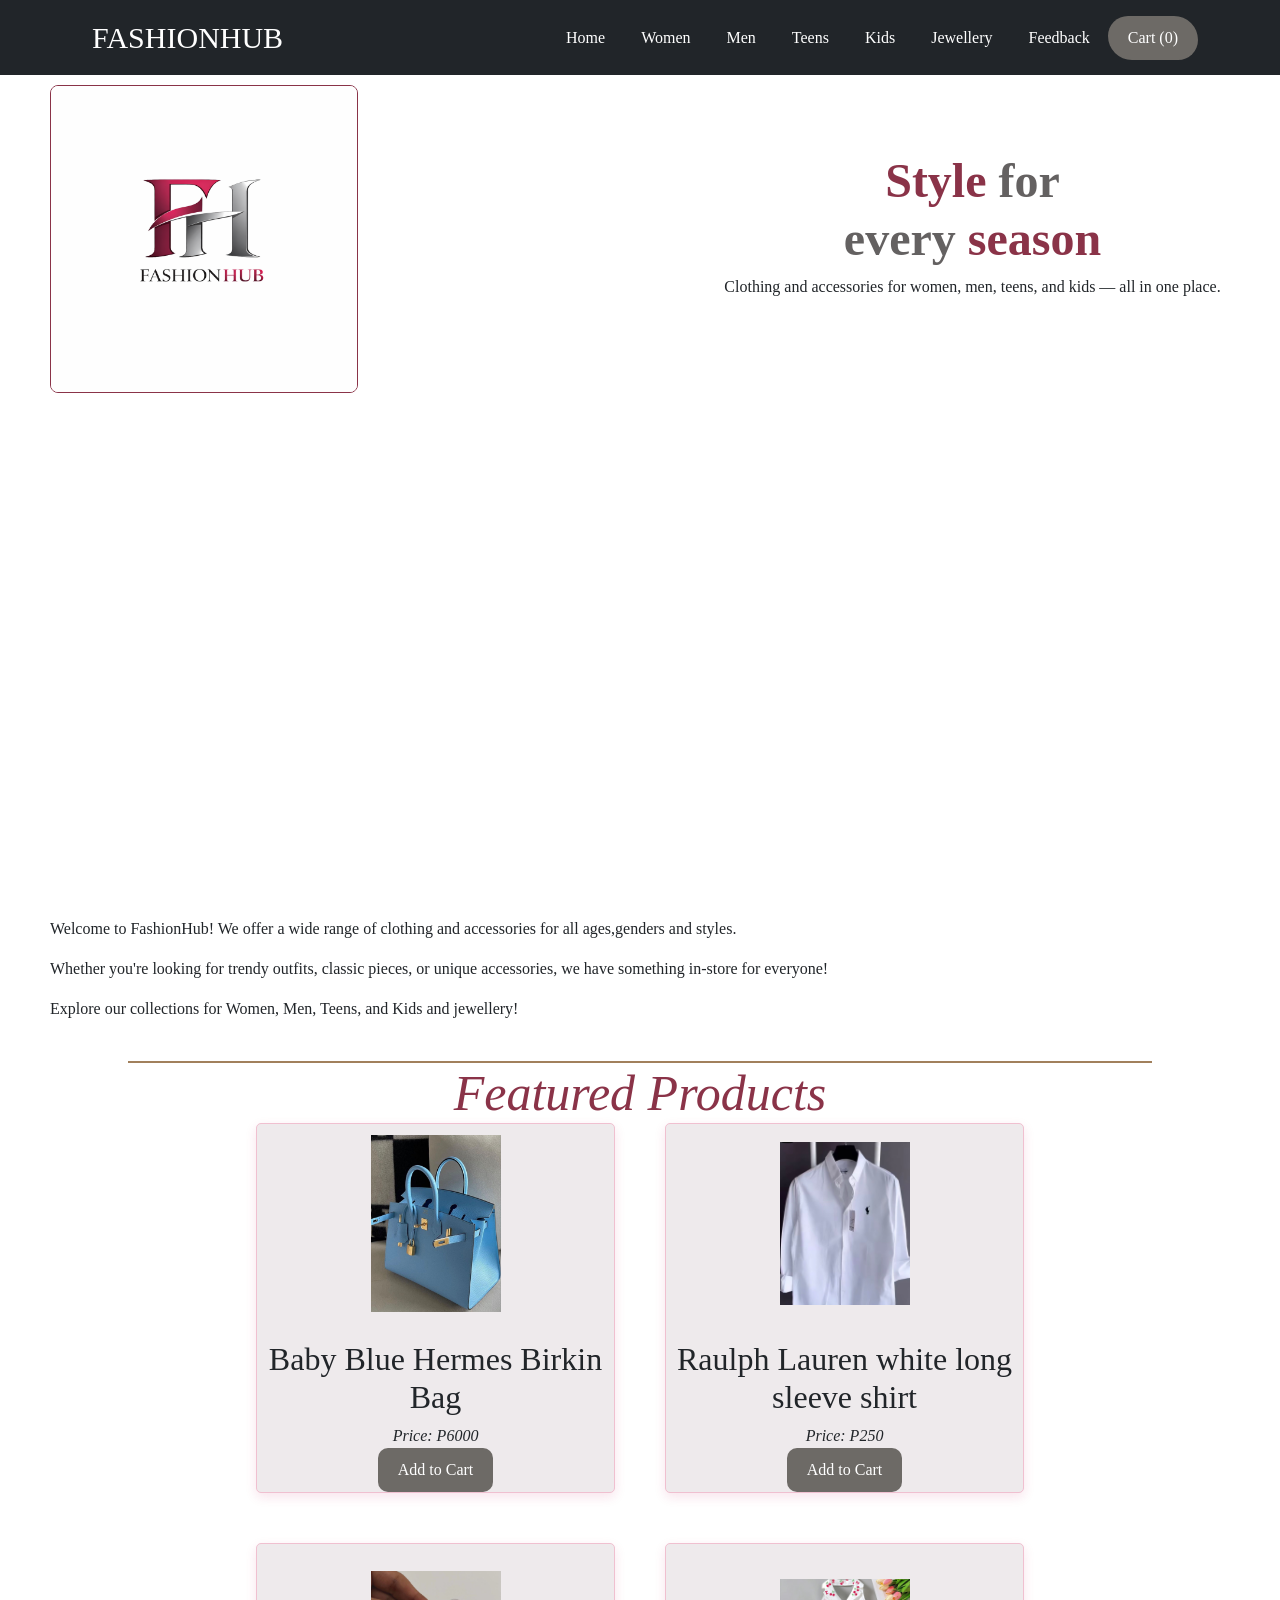
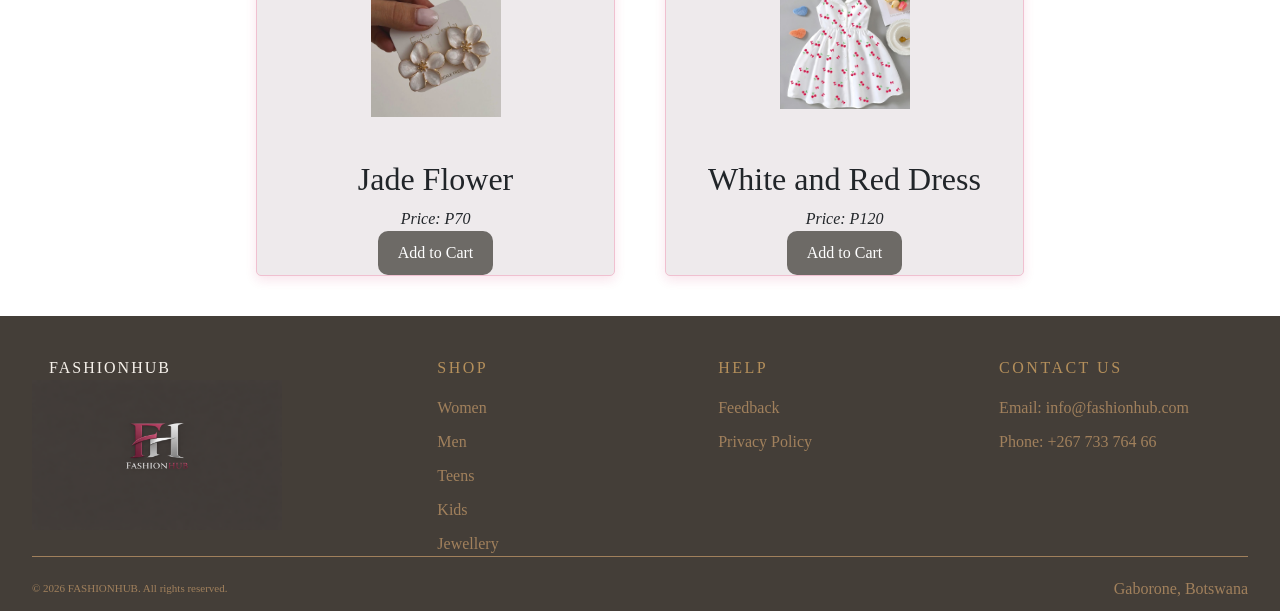
==== index.html @ 2863fa99 "updating logo image and its height" ====
<!DOCTYPE html>
<html lang="en">
<head>
    <meta charset="UTF-8">
    <meta name="viewport" content="width=device-width, initial-scale=1.0">
    <title>FASHIONHUB-Home</title>
    <link href="https://cdn.jsdelivr.net/npm/bootstrap@5.3.0/dist/css/bootstrap.min.css" rel="stylesheet">
    <link rel="stylesheet" href="style.css">
</head>
<body>
    <header>
      <nav class="navbar navbar-expand-lg navbar-dark bg-dark">
        <div class="container">
          <a class="navbar-brand" href="index.html">FASHIONHUB</a>
          <button class="navbar-toggler" type="button" data-bs-toggle="collapse" data-bs-target="#navbarNav">
            <span class="navbar-toggler-icon"></span>
          </button>
          <div class="collapse navbar-collapse" id="navbarNav">
              <ul class="navbar-nav ms-auto">
                <li class="nav-item">
                  <a class="nav-link" href="index.html">Home</a>
                </li>
                <li class="nav-item">
                  <a class="nav-link" href="Women.html">Women</a>
                </li>
                <li class="nav-item">
                    <a class="nav-link" href="men.html">Men</a>
                </li>
               <li class="nav-item">
                        <a class="nav-link" href="teens.html">Teens</a>
                </li>
                <li class="nav-item">
                  <a class="nav-link" href="kids.html">Kids</a>
                </li>
                <li class="nav-item">
                   <a class="nav-link" href="jewellery.html">Jewellery</a>
                </li>
                <li class="nav-item">
                  <a class="nav-link" href="Feedbackform.html">Feedback</a>
                </li>
              </ul>

        <div class="cart-container">
          <button class="cart-btn" onclick="toggleCart()">
            Cart (<span id="cart-count">0</span>)
          </button>
          <div class="cart-dropdown" id="cartDropdown">
            <h3>Your Cart</h3>
            <div id="cart-items">      
          </div>
          <div class="cart-total">
            <strong>Total: P<span id="cart-total">0</span></strong>
          </div>
          <div class="cart-buttons">
            <button class="reset-btn" onclick="resetCart()">Reset Cart</button>
            <button class="checkout-btn" onclick="onCheckout()">Checkout</button>
          </div>
        </div>
        </div>    
          </div>      
      </nav>
    </header>

        <div class="header-content">
          <div class="header-content-left">
            <img src="white background logo initials.png" alt="FASHIONHUB" class="logo-initials">
          </div>
          <div class="header-content-right">
            <h1><span class="highlight">Style</span> for<br>every <span class="highlight">season</span></h1>
            <p>Clothing and accessories for women, men, teens, and kids — all in one place.</p>
          </div>
        </div>

        <div class="homepage-slideshow">
          <img src="dark grey background logo intials.png" alt="Logo image">
          <img src="images/jewellery/silver Cartier necklace.jpg" alt="silver cartier necklace">
        </div>

    <main class="main-container">
      <div class="header-content-left">
        <div class="main-container-text">
          <p>Welcome to FashionHub! We offer a wide range of clothing and accessories for all ages,genders and styles. </p>
          <p>Whether you're looking for trendy outfits, classic pieces, or unique accessories, we have something in-store for everyone!</p>
          <p>Explore our collections for Women, Men, Teens, and Kids and jewellery!</p>
        </div>
      </div>
    </main>

     <h2 class="featured-heading">Featured Products</h2>
  <div class="featured-grid">
     
    <div class="shop-item">
      <figure>
        <img src="images/women/bags/Babay Blue Hermes Birkin.jpg" alt="Baby Blue Hermes Birkin Bag" class="img-fluid">
      </figure>
      <h2>Baby Blue Hermes Birkin Bag</h2>
        <div class="price">Price: P6000</div>
      <button onclick="addToCart('Baby Blue Hermes Birkin Bag', 6000)">
        Add to Cart
      </button>
    </div>

    <div class="shop-item">
      <figure>
        <img src="images/men/pants and shirts/Hermes white long slieve shirt.jpg" alt="Raulph Lauren white long sleeve short" class="img-fluid">
      </figure>
      <h2>Raulph Lauren white long sleeve shirt</h2>
        <div class="price">Price: P250</div>
      <button onclick="addToCart('Raulph Lauren white long sleeve shirt', 250)">
        Add to Cart
      </button>
    </div>

    <div class="shop-item">
      <figure>
        <img src="images/jewellery/jade flower.jpg" alt="Jade Flower" class="img-fluid">
      </figure>
      <h2>Jade Flower</h2>
        <div class="price">Price: P70</div>
      <button onclick="addToCart('Jade Flower', 70)">
        Add to Cart
      </button>
    </div>

     <div class="shop-item">
      <figure>
        <img src="images/kids/girls/white and red dress.jpg" alt="White and Red Dress" class="img-fluid">
      </figure>
      <h2>White and Red Dress</h2>
        <div class="price">Price: P120</div>
      <button onclick="addToCart('White and Red Dress', 120)">
        Add to Cart
      </button>
    </div>
  </div>
   
  <footer class="footer">
    <div class="footer-grid">
      <div>
        <div class="footer-logo">FASHIONHUB</div>
        <img src="grey background logo initials.png" alt="FASHIONHUB" class="img-fluid">
      </div>

      <div>
        <div class="footer-column">Shop</div>
        <div class="footer-links">
          <a href="Women.html">Women</a>
          <a href="men.html">Men</a>
          <a href="teens.html">Teens</a>
          <a href="kids.html">Kids</a>
          <a href="jewellery.html">Jewellery</a>
        </div>
      </div>

      <div>
        <div class="footer-column">Help</div>
        <div class="footer-links">
          <a href="Feedbackform.html">Feedback</a>
          <a href="privacy-policy.docx">Privacy Policy</a>
        </div>
      </div>
        
      <div>
        <div class="footer-column">Contact Us</div>
        <div class="footer-links">
          <span>Email: info@fashionhub.com</span>
          <span>Phone: +267 733 764 66</span>
        </div>
      </div>  

    </div>
 
    <div class="footer-bottom">
      <span class="footer-copy">© 2026 FASHIONHUB. All rights reserved.</span>
      <span>Gaborone, Botswana</span>
    </div>
  </footer>

  <script src="https://cdn.jsdelivr.net/npm/@popperjs/core@2.11.6/dist/umd/popper.min.js"></script>
  <script src="https://cdn.jsdelivr.net/npm/bootstrap@5.3.0/dist/js/bootstrap.min.js"></script>

<script>
let cart = [];

function addToCart(name, price) {
  const existing = cart.find(item => item.name === name);
  if (existing) {
    existing.qty += 1;
  } else {
    cart.push({ name, price, qty: 1 });
  }
  updateCart();
}

function changeQty(index, delta) {
  cart[index].qty += delta;
  if (cart[index].qty <= 0) {
    cart.splice(index, 1);
  }
  updateCart();
}

function resetCart() {
  cart = [];
  updateCart();
}

function onCheckout() {
  if (cart.length === 0) {
    alert('Your cart is empty.');
    return;
  }
  window.location.href = 'checkout-message.html';
}

function updateCart() {
  const cartItems = document.getElementById('cart-items');
  const cartCount = document.getElementById('cart-count');
  const cartTotal = document.getElementById('cart-total');

  cartCount.textContent = cart.reduce((sum, item) => sum + item.qty, 0);

  if (cart.length === 0) {
    cartItems.innerHTML = '<p class="empty-cart">Your cart is empty</p>';
    cartTotal.textContent = '0';
    return;
  }

  cartItems.innerHTML = cart.map((item, index) => `
    <div class="cart-item">
      <div class="cart-item-info">
        <span class="cart-item-name">${item.name}</span>
        <span class="cart-item-price">P${(item.price * item.qty).toLocaleString()}</span>
      </div>
      <div class="cart-item-controls">
        <button class="qty-btn" onclick="changeQty(${index}, -1)">−</button>
        <span class="cart-item-qty">${item.qty}</span>
        <button class="qty-btn" onclick="changeQty(${index}, 1)">+</button>
      </div>
    </div>
  `).join('');

  const total = cart.reduce((sum, item) => sum + item.price * item.qty, 0);
  cartTotal.textContent = total.toLocaleString();
}

function toggleCart() {
  const dropdown = document.getElementById('cartDropdown');
  dropdown.style.display = dropdown.style.display === 'block' ? 'none' : 'block';
}

document.addEventListener('click', function(e) {
  const container = document.querySelector('.cart-container');
  if (!container.contains(e.target)) {
    document.getElementById('cartDropdown').style.display = 'none';
  }
});
</script>

</body>
</html>
---- style.css ----
.navbar { color: white; text-decoration: none; background-color: #443e38; padding: 15px; display:flex; justify-content: flex-end; }
.navbar a { color: white; text-decoration: none; margin: 0 10px; }
.logo-initials { width: 175px; height: auto; margin-top: 10px; display: block;}
.navbar-brand { width: 50px; height: auto; margin-left: 50px; font-size: 30px; display:flex; justify-content: flex-start;} 
.navbar { display: flex; justify-content: space-between; align-items: center; background-color: #443e38; padding: 10px 20px; }
.nav-links { color: white; text-decoration: none; padding: 15px; display:flex; justify-content: flex-end; }

body {font-family: serif; background-color:  #fff;}

.footer { background: #443e38; padding: 40px 32px 10px; margin-top: 40px;}
.footer-grid { display: grid; grid-template-columns: 1.5fr 1fr 1fr 1fr; gap: 32px; margin-bottom: 0; }
.footer-logo { font-family:serif; color: #f7f2eb; letter-spacing: 2px; margin-left: 17px; text-align: left;}
.footer-column {letter-spacing: 2.5px; text-transform: uppercase; color: #b48f5b; margin-bottom: 16px; text-decoration: solid;}
.footer-links { display: flex; flex-direction: column; gap: 10px; }
.footer-links a { color: #a1805c; text-decoration: none; }
.footer-links a:hover { text-decoration: underline; }
.footer-links span { color: #a1805c; }
.footer img { width: 250px; height: 150px;}
.footer-bottom { border-top: 0.5px solid #a1805c; padding-top: 20px; display: flex; justify-content: space-between; align-items: center; }
.footer-bottom span { color: #a1805c; }
.footer-copy {font-size: 11px; color: #a1805c; }

.silver-jewellery ,.coloured-jewellery, .gold-jewellery { display: grid; grid-template-columns: repeat(4, 1fr); gap: 20px;}
.silver-jewellery img, .coloured-jewellery img, .gold-jewellery img { width: 100%; border-radius: 8px; height: 200px; object-fit: contain; margin-right: 0; }

.women-dresses, .women-bags, .women-shoes { display: grid; grid-template-columns: repeat(4, 1fr); gap: 20px; }
.women-dresses img, .women-bags img, .women-shoes img {width: 100%; border-radius: 8px; height: 200px; object-fit: contain; margin-right: 0; }

.kids-girls, .kids-boys { display: grid; grid-template-columns: repeat(4, 1fr); gap: 20px; }
.kids-girls img, .kids-boys img {width: 100%; border-radius: 8px; height: 250px; object-fit: contain; margin-right: 0; }

.men-suits, .men-shoes, .men-shirts-pants { display: grid; grid-template-columns: repeat(4, 1fr); gap: 20px; } 
.men-suits img, .men-shoes img, .men-shirts-pants img {width: 100%; border-radius: 8px; height: 250px; object-fit:contain; margin-right: 0; }   

.teen-girls, .teen-boys { display: grid; grid-template-columns: repeat(4, 1fr); gap: 20px; }  
.teen-girls img, .teen-boys img {width: 100%; border-radius: 8px; height: 250px; object-fit: contain; margin-right: 0; }

.shop-item {border: 1.5px solid #f0c0d0; border-radius: 5px; box-shadow: 0 4px 12px rgba(194, 24, 91, 0.12); background: #eeeaec; overflow: hidden; }
.shop-item button { border-radius: 10px;}
.shop-item:hover { transform: scale(1.05); transition: transform 0.2s ease; }

.feedback-form { max-width: 400px; margin: 0 auto; padding: 20px; background-color: #eeeaec; border: 2px solid pink; border-radius: 8px; box-shadow: 0 4px 12px rgba(247, 1, 99, 0.12); }
.feedback-form label { display: block; margin-bottom: 8px; font-weight: bold; }
.feedback-form input, .feedback-form textarea { width: 100%; padding: 10px; margin-bottom: 15px; border: 2px solid pink; border-radius: 4px; }
.feedback-form button { background-color: #443e38; color: white; padding: 10px 20px; border: none; border-radius: 4px; cursor: pointer; }
.feedback-form button:hover { background-color: #eeeaec; }  
.feedback-message { max-width: 400px; margin: 20px auto; padding: 20px; background-color: #eeeaec; border-radius: 8px; box-shadow: 0 4px 12px rgba(247, 1, 99, 0.12); text-align: center; border: 2px solid pink; }

button { background-color: #6d6a66; color: white; padding: 10px 20px; border: none; border-radius: 25px 30px; cursor: pointer; }
button:hover {background-color: #5a5248; }
button:active {animation: bounce 0.25s;}
@keyframes bounce {
  0%   { transform: scale(1); }
  50%  { transform: scale(1.1); }
  100% { transform: scale(1); }
}

header {
  position: sticky;
  top: 0;
  z-index: 1000;
}

.header-content {
  display: grid;
  grid-template-columns: 1fr 1fr;
  text-align: center;
  margin-left: 50px;
  align-items: center;
}
.header-content-left img {
  width: 50%;
  height: 75%;
  border-radius: 8px;
  align-items: center;
  border: 0.5px solid #8a3348;
}
.header-content-right {
  align-items: center;
}

.header-content-right h1 {
  font-size: 48px;
  font-weight: 600;
  color: rgb(100, 97, 97);
  line-height: 1.2;
}

.highlight:first-of-type {
  color: #8a3348; 
}

.highlight:last-of-type {
  color: #8a3348; 
}

.cart-dropdown {
  display: none;
  position: absolute;
  right: 0;
  top: 45px;
  width: 280px;
  background: white;
  border: 1px solid #f0c0d0;
  border-radius: 8px;
  padding: 15px;
  z-index: 1000;
  color: #443e38;
}
.featured-grid {
  display: grid;
  grid-template-columns: repeat(2, 1fr);
  gap: 50px;
  text-align: center;
  margin: 0 auto;
  width: 60%;
}

.featured-grid img {
  width: 130px;
  height: 200px;
  object-fit: contain;
  border-radius: 8px;
}

.featured-grid .shop-item {
  text-align: center;
}

.main-container-text {
  margin-left: 50px;
  margin-bottom: 40px;
}

.featured-heading {text-align: center; font-style: italic; font-size: 50px; color:#8a3348; border-top: 2px solid #a1805c; width: 80%; margin: 0 auto;}

.price {
  font-style: italic;
}

.homepage-slideshow {
  position: relative;
  width: 70%;
  height: 400px; 
  overflow: hidden;
  margin: 0 auto;
  margin-top: 50px;
  margin-bottom: 50px;
}

.homepage-slideshow img {
  position: relative;
  margin: 0 auto;
  width: 100%;
  height: 100%;
  object-fit: cover;
  opacity: 0;
  animation: fade 10s infinite;
}

.homepage-slideshow img:nth-child(1) {
  animation-delay: 0s;
}
.homepage-slideshow img:nth-child(2) {
  animation-delay: 3s;
}

@keyframes fade {
  0%   { opacity: 1; }
  45%  { opacity: 1; }
  55%  { opacity: 0; }
  100% { opacity: 0; }
}


@media (max-width: 768px) {
  .women-dresses,.women-bags, .women-shoes { display: grid;grid-template-columns: repeat(3, 1fr); gap: 20px; margin-left: 0;  }
  .women-dresses img, .women-bags img, .women-shoes img { width: 100%; height: 150px; object-fit: contain;margin-left: 0;}
  
  .men-shoes, .men-shirts-pants, .men-suits { display: grid; grid-template-columns: repeat(3, 1fr); gap: 20px; margin-left: 0; }  
  .men-shoes img, .men-shirts-pants img { width: 100%; height: 150px; object-fit: cover; margin-left: 0; }  
  .men-suits img { width: 100%; height: 150px; object-fit: contain; margin-left: 0; }

  .teen-girls, .teen-boys { display: grid; grid-template-columns: repeat(3, 1fr); gap: 20px; margin-left: 0; }  
  .teen-girls img, .teen-boys img { width: 100%; height: 150px; object-fit: contain; margin-left: 0; }  

  .kids-girls, .kids-boys { display: grid; grid-template-columns: repeat(3, 1fr); gap: 20px; margin-left: 0; }
  .kids-girls img, .kids-boys img { width: 100%; height: 150px; object-fit: contain; margin-left: 0; }  

  .coloured-jewellery, .gold-jewellery, .silver-jewellery { display: grid; grid-template-columns: repeat(3, 1fr); gap: 20px; margin-left: 0; }
  .coloured-jewellery img, .gold-jewellery img, .silver-jewellery img { width: 100%; height: 150px; object-fit: cover; margin-left: 0; }

  .footer-grid { grid-template-columns: repeat(2, 1fr) ; gap: 20px; }
  .footer-links span {overflow-wrap: break-word; }

  .featured-grid { grid-template-columns: repeat(2, 1fr); gap: 20px; text-align: center;}
  .featured-grid img {display: block; margin: 0 auto;}

  .header-content-left img { width: 80%; height: auto; }
  .header-content-right h1 {font-size: 38px;}

  .footer img { width: 120px; height: auto; }
}
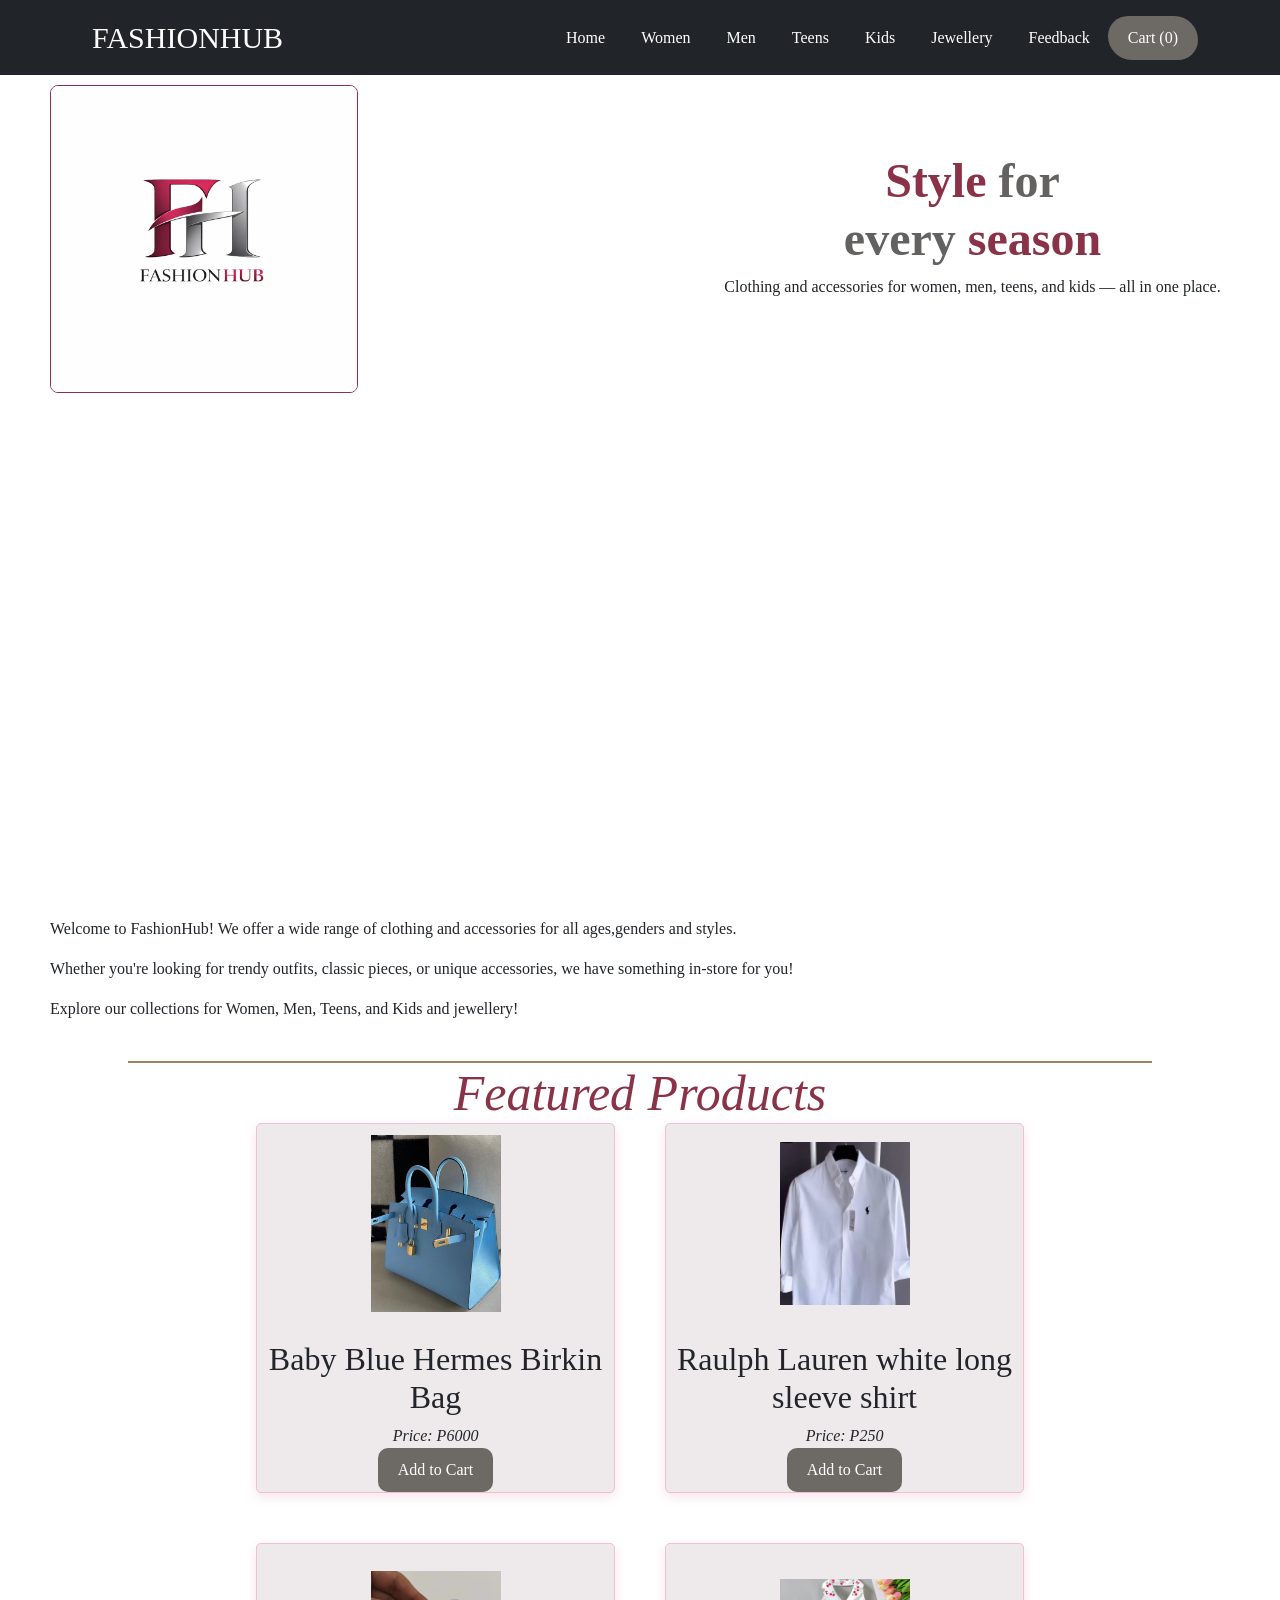
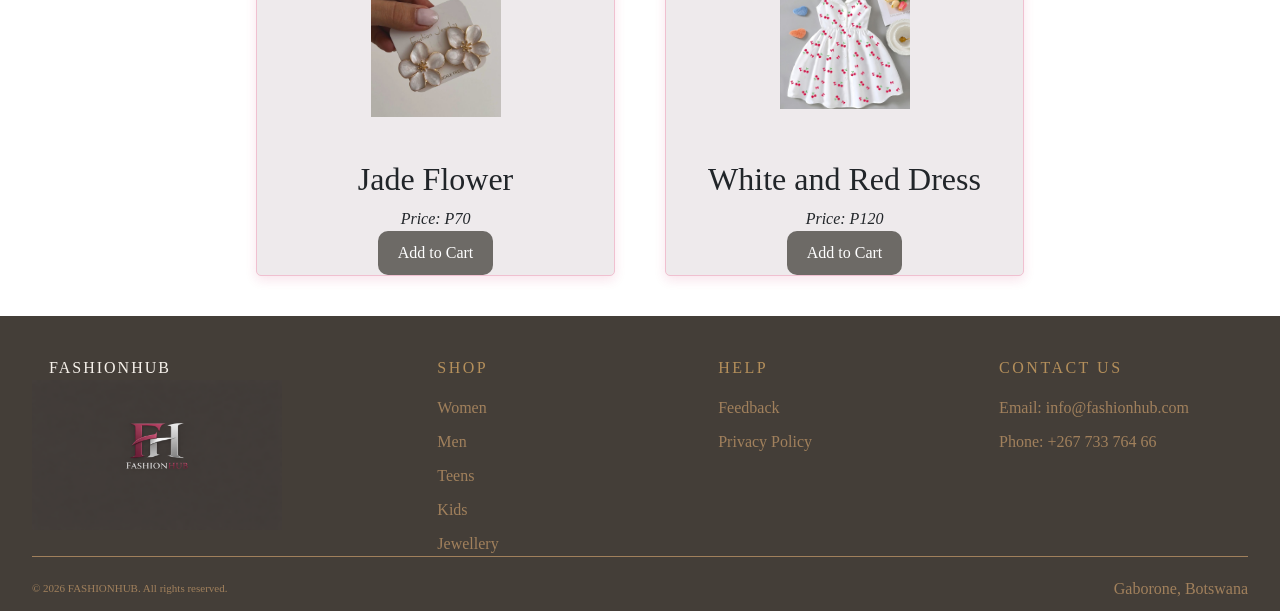
==== commit 98f762fc: "updated css and index html" ====
--- a/index.html
+++ b/index.html
@@ -80,7 +80,7 @@
       <div class="header-content-left">
         <div class="main-container-text">
           <p>Welcome to FashionHub! We offer a wide range of clothing and accessories for all ages,genders and styles. </p>
-          <p>Whether you're looking for trendy outfits, classic pieces, or unique accessories, we have something in-store for everyone!</p>
+          <p>Whether you're looking for trendy outfits, classic pieces, or unique accessories, we have something in-store for you!</p>
           <p>Explore our collections for Women, Men, Teens, and Kids and jewellery!</p>
         </div>
       </div>
--- a/style.css
+++ b/style.css
@@ -196,9 +196,9 @@
   .featured-grid { grid-template-columns: repeat(2, 1fr); gap: 20px; text-align: center;}
   .featured-grid img {display: block; margin: 0 auto;}
 
-  .header-content-left img { width: 80%; height: auto; }
+  .header-content-left img { width: 90%; height: 200px; }
   .header-content-right h1 {font-size: 38px;}
 
-  .footer img { width: 120px; height: auto; }
-}
-
+  .footer img { width: 170px; height: 175px; }
+}
+
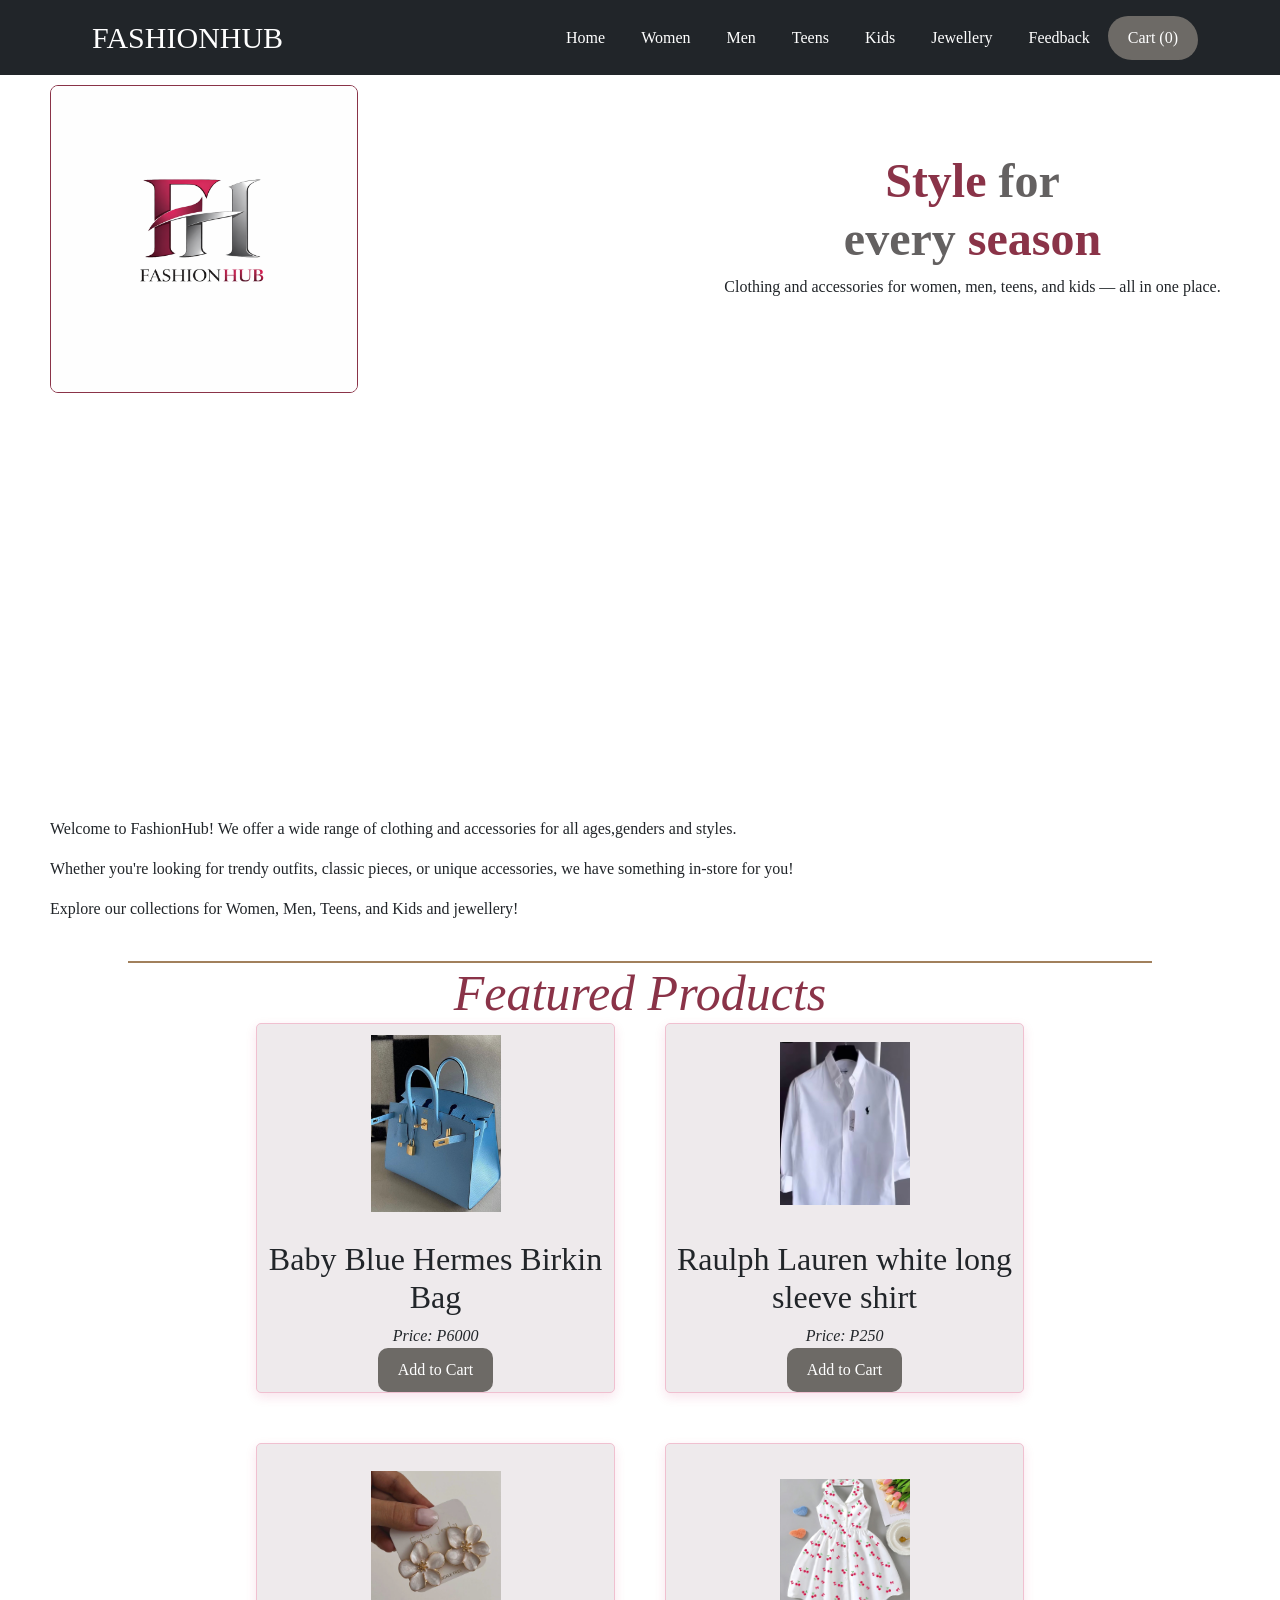
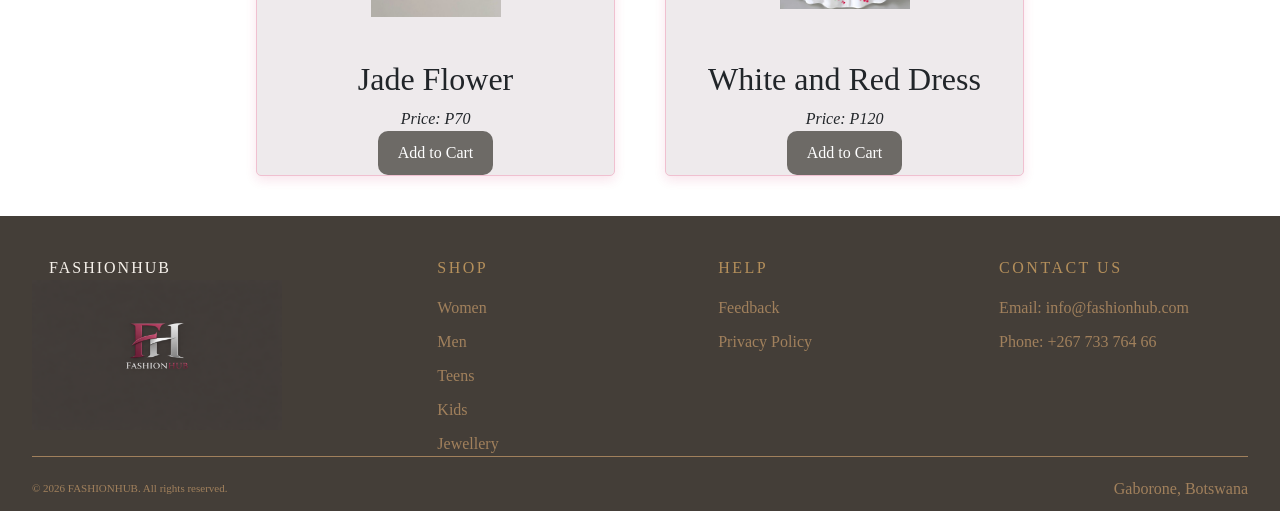
==== commit 901fcd96: "add new feedback images, updated styles.css and index,html for these images" ====
--- a/index.html
+++ b/index.html
@@ -72,9 +72,18 @@
         </div>
 
         <div class="homepage-slideshow">
-          <img src="dark grey background logo intials.png" alt="Logo image">
-          <img src="images/jewellery/silver Cartier necklace.jpg" alt="silver cartier necklace">
-        </div>
+          <div class="slide">
+            <img src="images/slideshow/David H feedback.png">
+          </div>
+
+          <div class="slide">
+            <img src="images/slideshow/Lerato M feedback.png">
+          </div>
+
+          <div class="slide">
+            <img src="images/slideshow/Palesa R feedback.png">
+          </div>
+        </div> 
 
     <main class="main-container">
       <div class="header-content-left">
@@ -257,5 +266,22 @@
 });
 </script>
 
+<script>
+let slideIndex = 0;
+showSlides();
+
+function showSlides() {
+  let slides = document.getElementsByClassName("slide");
+  for (let i = 0; i < slides.length; i++) {
+    slides[i].style.display = "none";
+  }
+  slideIndex++;
+  if (slideIndex > slides.length) { slideIndex = 1 }
+  slides[slideIndex - 1].style.display = "block";
+  setTimeout(showSlides, 3000); 
+}
+</script>
+
+
 </body>
 </html>
--- a/style.css
+++ b/style.css
@@ -26,7 +26,7 @@
 .women-dresses, .women-bags, .women-shoes { display: grid; grid-template-columns: repeat(4, 1fr); gap: 20px; }
 .women-dresses img, .women-bags img, .women-shoes img {width: 100%; border-radius: 8px; height: 200px; object-fit: contain; margin-right: 0; }
 
-.kids-girls, .kids-boys { display: grid; grid-template-columns: repeat(4, 1fr); gap: 20px; }
+.kids-girls, .kids-boys { display: grid; grid-template-columns: repeat(4, 1fr); gap: 50px; margin: 0: width: 70%;}
 .kids-girls img, .kids-boys img {width: 100%; border-radius: 8px; height: 250px; object-fit: contain; margin-right: 0; }
 
 .men-suits, .men-shoes, .men-shirts-pants { display: grid; grid-template-columns: repeat(4, 1fr); gap: 20px; } 
@@ -144,34 +144,17 @@
   height: 400px; 
   overflow: hidden;
   margin: 0 auto;
-  margin-top: 50px;
-  margin-bottom: 50px;
 }
 
 .homepage-slideshow img {
   position: relative;
   margin: 0 auto;
   width: 100%;
-  height: 100%;
-  object-fit: cover;
+  height: auto;
+  object-fit: contain;
   opacity: 0;
   animation: fade 10s infinite;
 }
-
-.homepage-slideshow img:nth-child(1) {
-  animation-delay: 0s;
-}
-.homepage-slideshow img:nth-child(2) {
-  animation-delay: 3s;
-}
-
-@keyframes fade {
-  0%   { opacity: 1; }
-  45%  { opacity: 1; }
-  55%  { opacity: 0; }
-  100% { opacity: 0; }
-}
-
 
 @media (max-width: 768px) {
   .women-dresses,.women-bags, .women-shoes { display: grid;grid-template-columns: repeat(3, 1fr); gap: 20px; margin-left: 0;  }
@@ -197,7 +180,7 @@
   .featured-grid img {display: block; margin: 0 auto;}
 
   .header-content-left img { width: 90%; height: 200px; }
-  .header-content-right h1 {font-size: 38px;}
+  .header-content-right h1 {font-size: 35px;}
 
   .footer img { width: 170px; height: 175px; }
 }
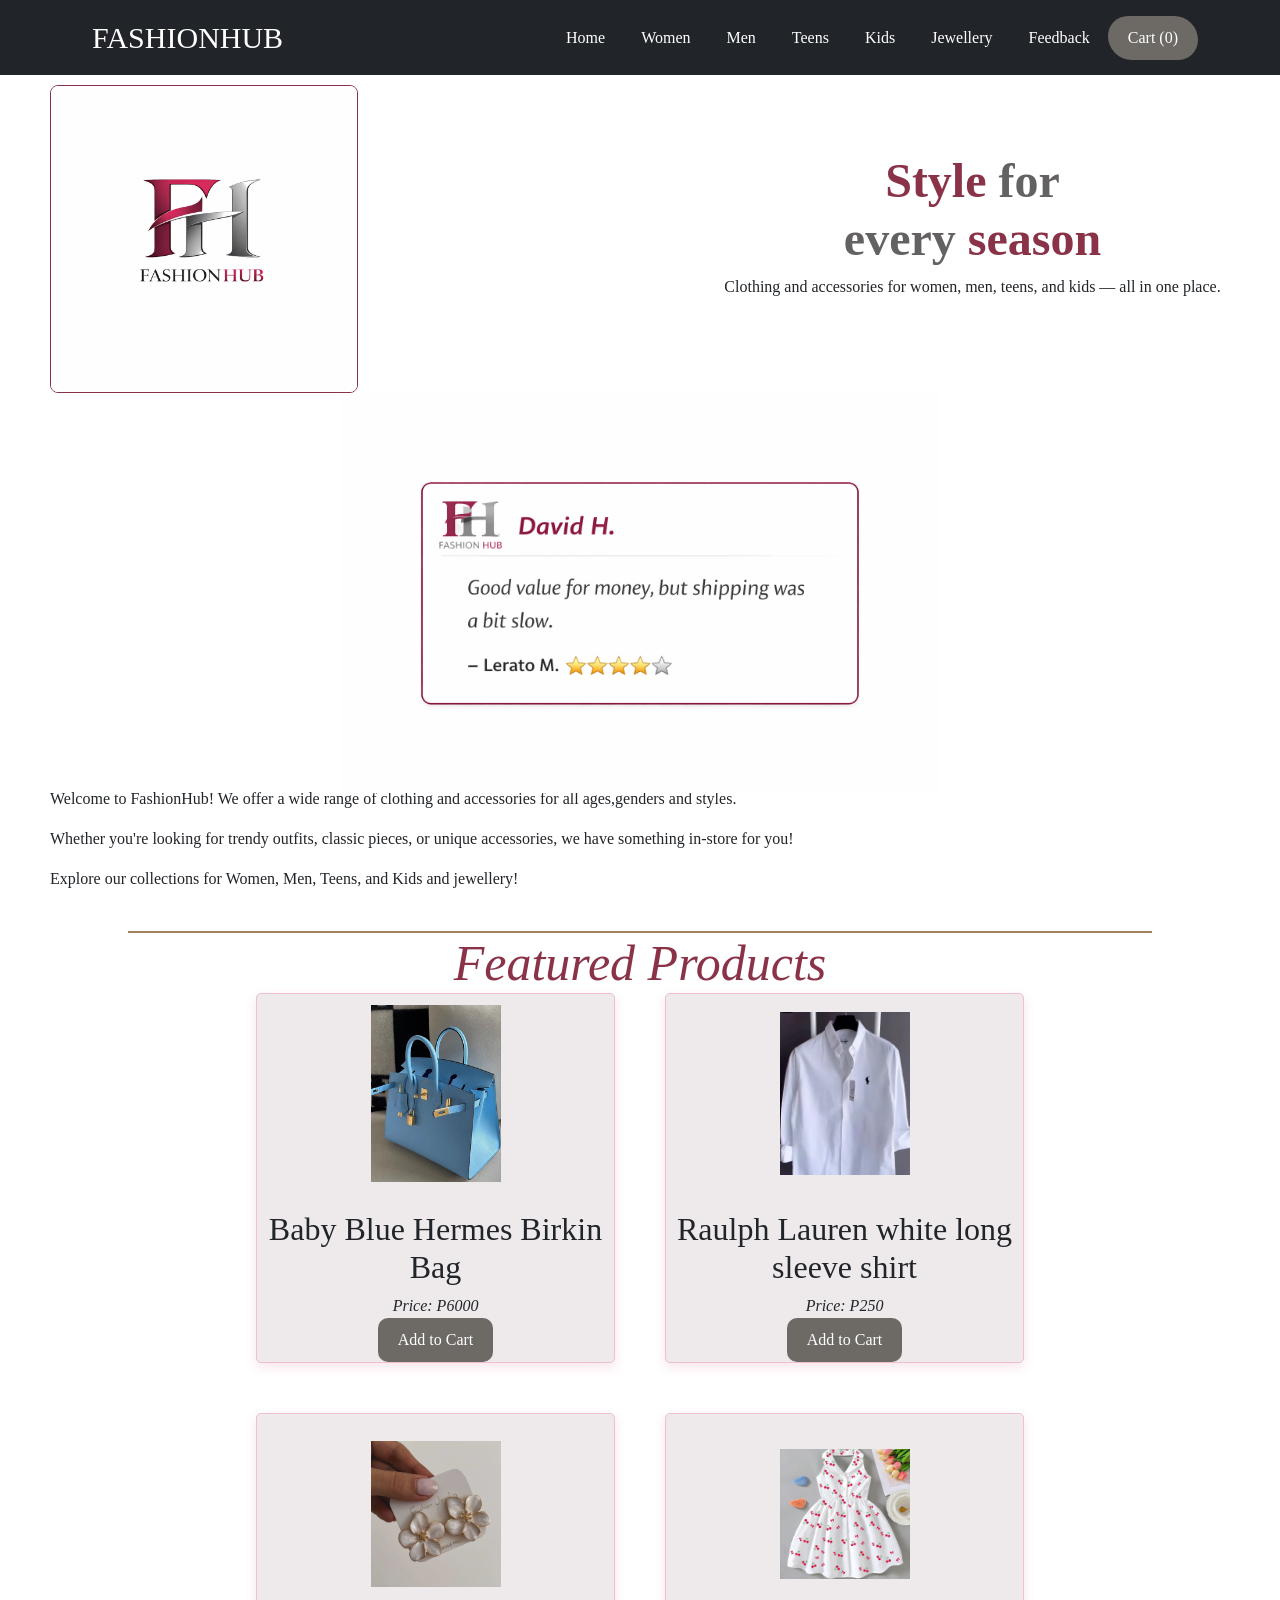
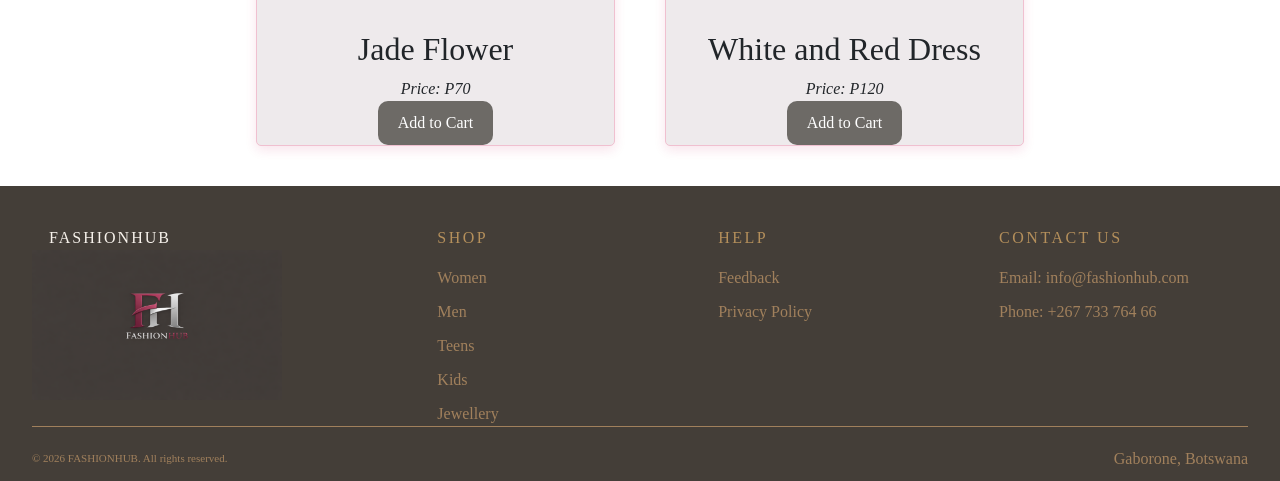
==== commit e0e37119: "addad new logo image, uodated index.html and style.css for the logo image" ====
--- a/index.html
+++ b/index.html
@@ -81,7 +81,11 @@
           </div>
 
           <div class="slide">
-            <img src="images/slideshow/Palesa R feedback.png">
+            <img src="images/slideshow/Palesa R feedback.png"> 
+          </div>
+
+          <div class="slide">
+            <img src="white backgrouund logo (horizontal).png"> 
           </div>
         </div> 
 
--- a/style.css
+++ b/style.css
@@ -139,22 +139,20 @@
 }
 
 .homepage-slideshow {
+  max-width: 600px;
+  height: 370px;       
   position: relative;
-  width: 70%;
-  height: 400px; 
-  overflow: hidden;
-  margin: 0 auto;
+  margin: auto;
+  background: #fff;  
 }
 
 .homepage-slideshow img {
-  position: relative;
-  margin: 0 auto;
   width: 100%;
-  height: auto;
-  object-fit: contain;
-  opacity: 0;
-  animation: fade 10s infinite;
+  height: 90%;        
+  object-fit: contain; 
+
 }
+
 
 @media (max-width: 768px) {
   .women-dresses,.women-bags, .women-shoes { display: grid;grid-template-columns: repeat(3, 1fr); gap: 20px; margin-left: 0;  }
